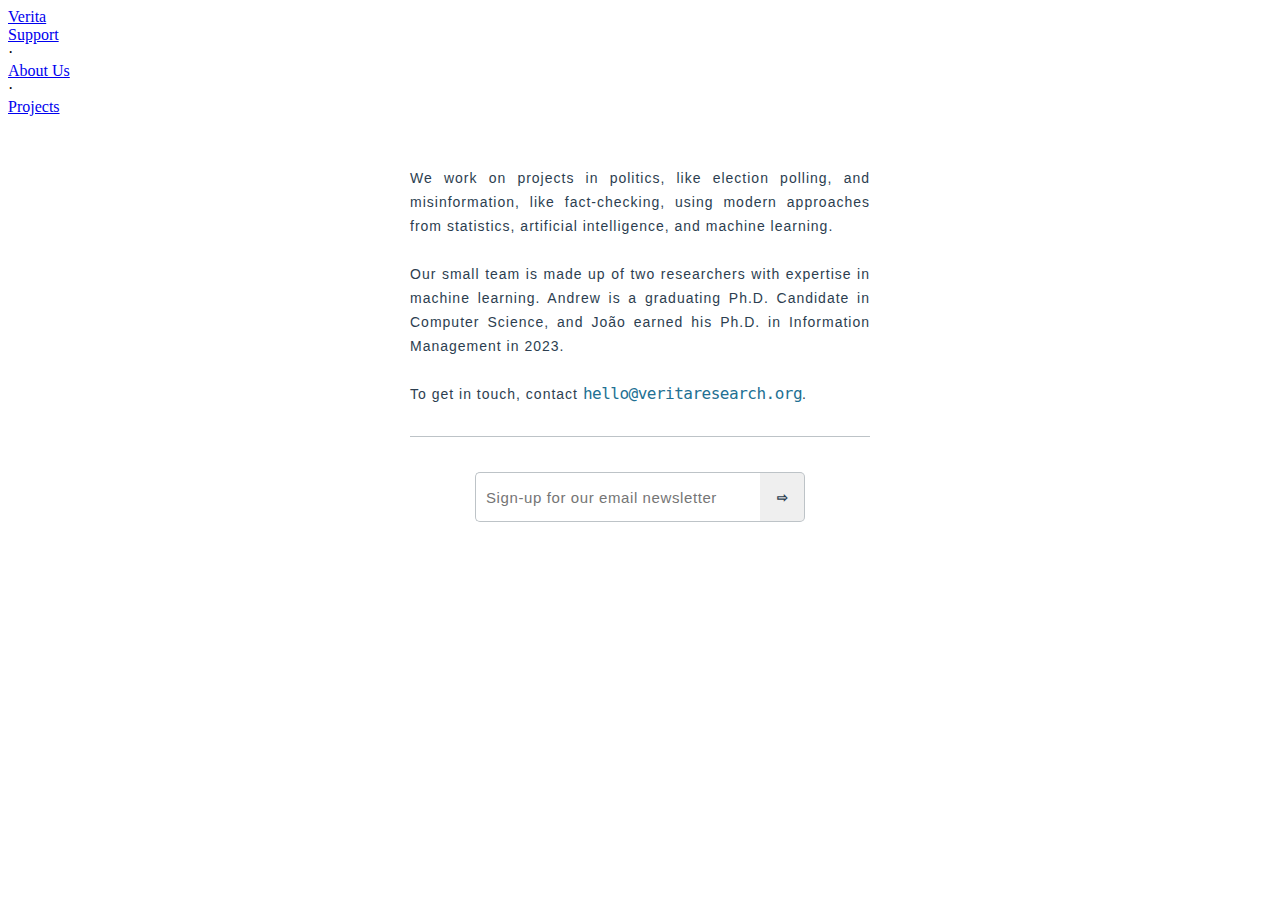
==== about.html @ 66e66aaf "Fix broken link and update style" ====
<!DOCTYPE html>
<html>
<head>
<style>

@media (max-width: 800px) { 

}

@media (min-width: 1001px) { 

}

</style>

<script src="https://code.jquery.com/jquery-1.9.1.min.js"></script>

<link rel="stylesheet" media="screen and (min-device-width: 801px)" href="css/about.css" />
<link rel="stylesheet" media="screen and (min-device-width: 801px)" href="css/navbar.css" />
<link rel="stylesheet" media="screen and (max-device-width: 801px)" href="css/form.css" />

<link rel="stylesheet" media="screen and (max-device-width: 800px)" href="css/about.css" />
<link rel="stylesheet" media="screen and (max-device-width: 801px)" href="css/navbar.css" />
<link rel="stylesheet" media="screen and (max-device-width: 801px)" href="css/form.css" />

</head>

<body>

<div class="navbar">
    <div class="navbar-container">
        <div class="navbar-title">
            <a href="index.html">Verita</a>
        </div>

        <div class="navbar-link"><a href="support.html">Support</a></div><div class="navbar-link-cdot">&#183;</div>
        <div class="navbar-link"><a href="about.html">About Us</a></div><div class="navbar-link-cdot">&#183;</div>
        <div class="navbar-link"><a href="projects.html">Projects</a></div>
        
    </div>
</div>

<div class="container">

    <div class="main">
        
        We work on projects in politics, like election polling, and misinformation, like fact-checking, using modern approaches from statistics, artificial intelligence, and machine learning.

        <br>
        <br>

        Our small team is made up of two researchers with expertise in machine learning. Andrew is a graduating Ph.D. Candidate in Computer Science, and João earned his Ph.D. in Information Management in 2023.

        <br>
        <br>

        To get in touch, contact <div class="email"><a href="mailto:hello@veritaresearch.org">hello@veritaresearch.org</a></div>.

        <div class="spacer"></div>
        
        <!--We are named after the famous Portuguese writer <i>Fernando Pessoa</i>, who wrote some of the most significant literature of the 20th century under seventy-five different psuedonyms. Pessoa's many voices, along with the prevelance of political themes in his writing, inspire us to keep a broad scope of work and pursue our many research interests.-->

        <form id="newsletter-form" action="https://docs.google.com/forms/d/e/1FAIpQLSex5nwjQ00fsV1f4hiZDLJf69KR-QzbdZePbIGD4eI5WZ5Icw/formResponse
        ">
            <input type="text" class="form-input-text" placeholder="Sign-up for our email newsletter" name="entry.1790614134"></input>
            <button type="submit"><b>&#8680;</b></button>
        </form>
        

    </div>

</div>

</body>
</html>
---- css/about.css ----
body {
    background-color: #fff;
}

.container {
    width: 100%;
}

.main {
    padding-top:50px;

    width: 460px;
    margin: auto;
    text-align: left;

    text-align: justify;
    
    font-family: Arial, sans-serif;
    font-weight: 400;
    letter-spacing: 1px;
    line-height: 24px;
    font-size: 14px;

    color: #2c3e50;

    /*border: 1px solid red;*/
}

.email {
    display: inline-block;

    font-size: 16px;
    font-family: Andale Mono,AndaleMono,monospace; 
    letter-spacing: -0.5px;
    
    color: #227093;
}
    .email a {
        text-decoration: none;
        color: inherit;
    }
    .email a:hover{
        color: #0a3d62;
    }

.spacer {
    padding-top: 30px;
    margin: auto;
    margin-bottom: 30px;

    width: 100%;

    border-bottom: 1px solid #bdc3c7;
}

/*  FORM */
#newsletter-form {
    padding: 5px;
    
    display: flex;
    flex-direction: row;

    width: 330px;
    height: 50px;

    margin: auto;
}

#newsletter-form input,
#newsletter-form button {
  border-radius: 5px;

  font-family: Arial, sans-serif;
  font-weight: 400;

  border: 1px solid #bdc3c7;

  padding: 10px;
}
    #newsletter-form input:focus,
    #newsletter-form button:focus {
        outline-color: transparent;
        outline-style: none;
    }

#newsletter-form input {
    flex-grow: 1;
    border-right-width: 0;
    border-top-right-radius: 0;
    border-bottom-right-radius: 0;

    font-family: Arial, sans-serif;
    letter-spacing: 0.6px;
    font-weight: 400;
    font-size: 15px;
    color: #2c3e50;
}

#newsletter-form button {
    width: 45px;
    color: #2c3e50;
    /*color: white;*/
    border-left-width: 0;
    border-top-left-radius: 0;
    border-bottom-left-radius: 0;
}
    #newsletter-form button:hover {
        cursor: pointer;
    }

/*
#newsletter-form input::placeholder {
    font-family: Arial, sans-serif;
    font-weight: 400;

    font-size: 15px;
}
*/
---- css/about.css ----
body {
    background-color: #fff;
}

.container {
    width: 100%;
}

.main {
    padding-top:50px;

    width: 460px;
    margin: auto;
    text-align: left;

    text-align: justify;
    
    font-family: Arial, sans-serif;
    font-weight: 400;
    letter-spacing: 1px;
    line-height: 24px;
    font-size: 14px;

    color: #2c3e50;

    /*border: 1px solid red;*/
}

.email {
    display: inline-block;

    font-size: 16px;
    font-family: Andale Mono,AndaleMono,monospace; 
    letter-spacing: -0.5px;
    
    color: #227093;
}
    .email a {
        text-decoration: none;
        color: inherit;
    }
    .email a:hover{
        color: #0a3d62;
    }

.spacer {
    padding-top: 30px;
    margin: auto;
    margin-bottom: 30px;

    width: 100%;

    border-bottom: 1px solid #bdc3c7;
}

/*  FORM */
#newsletter-form {
    padding: 5px;
    
    display: flex;
    flex-direction: row;

    width: 330px;
    height: 50px;

    margin: auto;
}

#newsletter-form input,
#newsletter-form button {
  border-radius: 5px;

  font-family: Arial, sans-serif;
  font-weight: 400;

  border: 1px solid #bdc3c7;

  padding: 10px;
}
    #newsletter-form input:focus,
    #newsletter-form button:focus {
        outline-color: transparent;
        outline-style: none;
    }

#newsletter-form input {
    flex-grow: 1;
    border-right-width: 0;
    border-top-right-radius: 0;
    border-bottom-right-radius: 0;

    font-family: Arial, sans-serif;
    letter-spacing: 0.6px;
    font-weight: 400;
    font-size: 15px;
    color: #2c3e50;
}

#newsletter-form button {
    width: 45px;
    color: #2c3e50;
    /*color: white;*/
    border-left-width: 0;
    border-top-left-radius: 0;
    border-bottom-left-radius: 0;
}
    #newsletter-form button:hover {
        cursor: pointer;
    }

/*
#newsletter-form input::placeholder {
    font-family: Arial, sans-serif;
    font-weight: 400;

    font-size: 15px;
}
*/
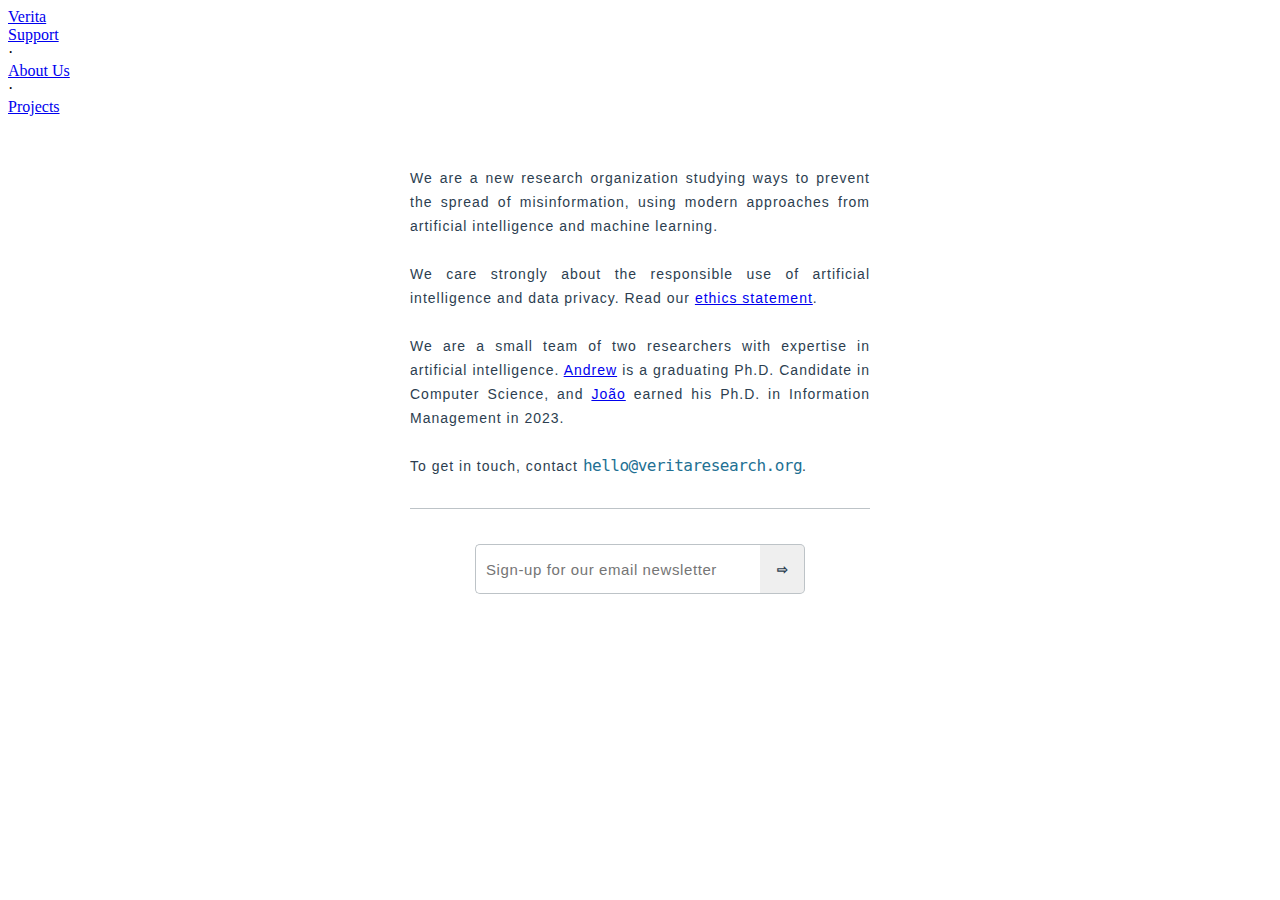
==== commit 2addec94: "Update text" ====
--- a/about.html
+++ b/about.html
@@ -1,6 +1,17 @@
 <!DOCTYPE html>
 <html>
 <head>
+
+<!-- Google tag (gtag.js) -->
+<script async src="https://www.googletagmanager.com/gtag/js?id=G-DJ770C05XE"></script>
+<script>
+  window.dataLayer = window.dataLayer || [];
+  function gtag(){dataLayer.push(arguments);}
+  gtag('js', new Date());
+
+  gtag('config', 'G-DJ770C05XE');
+</script>
+
 <style>
 
 @media (max-width: 800px) { 
@@ -15,13 +26,11 @@
 
 <script src="https://code.jquery.com/jquery-1.9.1.min.js"></script>
 
-<link rel="stylesheet" media="screen and (min-device-width: 801px)" href="css/about.css" />
-<link rel="stylesheet" media="screen and (min-device-width: 801px)" href="css/navbar.css" />
-<link rel="stylesheet" media="screen and (max-device-width: 801px)" href="css/form.css" />
+<link rel="stylesheet" media="screen and (min-device-width: 761px)" href="css/about.css" />
+<link rel="stylesheet" media="screen and (min-device-width: 761px)" href="css/navbar.css" />
 
-<link rel="stylesheet" media="screen and (max-device-width: 800px)" href="css/about.css" />
-<link rel="stylesheet" media="screen and (max-device-width: 801px)" href="css/navbar.css" />
-<link rel="stylesheet" media="screen and (max-device-width: 801px)" href="css/form.css" />
+<link rel="stylesheet" media="screen and (max-device-width: 760px)" href="css/about-m.css" />
+<link rel="stylesheet" media="screen and (max-device-width: 760px)" href="css/navbar-m.css" />
 
 </head>
 
@@ -44,22 +53,28 @@
 
     <div class="main">
         
-        We work on projects in politics, like election polling, and misinformation, like fact-checking, using modern approaches from statistics, artificial intelligence, and machine learning.
+        We are a new research organization studying ways to prevent the spread of misinformation, using modern approaches from artificial intelligence and machine learning.
 
         <br>
+        <div class="spacer-m"></div>
         <br>
 
-        Our small team is made up of two researchers with expertise in machine learning. Andrew is a graduating Ph.D. Candidate in Computer Science, and João earned his Ph.D. in Information Management in 2023.
+        We care strongly about the responsible use of artificial intelligence and data privacy. Read our <a href="https://github.com/VeritaResearch/log-book/blob/main/ethics.md">ethics statement</a>.
 
         <br>
+        <div class="spacer-m"></div>
+        <br>
+
+        We are a small team of two researchers with expertise in artificial intelligence. <a href="https://andrewbell.io/">Andrew</a> is a graduating Ph.D. Candidate in Computer Science, and <a href="https://joaopfonseca.github.io/">João</a> earned his Ph.D. in Information Management in 2023.
+
+        <br>
+        <div class="spacer-m"></div>
         <br>
 
         To get in touch, contact <div class="email"><a href="mailto:hello@veritaresearch.org">hello@veritaresearch.org</a></div>.
 
         <div class="spacer"></div>
         
-        <!--We are named after the famous Portuguese writer <i>Fernando Pessoa</i>, who wrote some of the most significant literature of the 20th century under seventy-five different psuedonyms. Pessoa's many voices, along with the prevelance of political themes in his writing, inspire us to keep a broad scope of work and pursue our many research interests.-->
-
         <form id="newsletter-form" action="https://docs.google.com/forms/d/e/1FAIpQLSex5nwjQ00fsV1f4hiZDLJf69KR-QzbdZePbIGD4eI5WZ5Icw/formResponse
         ">
             <input type="text" class="form-input-text" placeholder="Sign-up for our email newsletter" name="entry.1790614134"></input>
--- a/css/about-m.css
+++ b/css/about-m.css
@@ -0,0 +1,139 @@
+html, body {
+    -webkit-text-size-adjust: 100%;
+}
+
+body {
+    background-color: #fff;
+}
+
+.container {
+    width: 100%;
+}
+
+.main {
+    padding-top: 80px;
+
+    width: 90%;
+    margin: auto;
+    text-align: left;
+
+    /*text-align: justify;*/
+    
+    font-family: Arial, sans-serif;
+    font-weight: 300;
+    letter-spacing: 3px;
+    line-height: 60px;
+    font-size: 40px;
+
+    color: #2c3e50;
+
+    /*border: 1px solid red;*/
+}
+
+.email {
+    margin-top: 5px;
+    font-family: Andale Mono,AndaleMono,monospace; 
+    font-size: 40px;
+    letter-spacing: -0.5px;
+    line-height: 60px;
+    
+    color: #227093;
+
+    display: inline;
+
+}
+    .email a {
+        text-decoration: none;
+        color: inherit;
+        font-size: inherit;
+    }
+    .email a:hover{
+        color: #0a3d62;
+    }
+
+.spacer {
+    margin: auto;
+    margin-top: 45px;
+    margin-bottom: 45px;
+
+    width: 100%;
+
+    border-bottom: 1px solid #bdc3c7;
+}
+    .spacer-m {
+        margin-bottom: 50px;
+    }
+
+/*  FORM */
+#newsletter-form {
+    padding-top: 30px;
+
+    display: flex;
+    flex-direction: row;
+
+    width: 90%;
+    height: 130px;
+
+    margin: auto;
+}
+
+#newsletter-form input,
+#newsletter-form button {
+  border-radius: 10px;
+
+  font-family: Arial, sans-serif;
+  font-weight: 400;
+
+  border: 3px solid #bdc3c7;
+
+  padding: 20px;
+}
+    #newsletter-form input:focus,
+    #newsletter-form button:focus {
+        outline-color: transparent;
+        outline-style: none;
+    }
+
+#newsletter-form input {
+    flex-grow: 1;
+    border-right-width: 0;
+    border-top-right-radius: 0;
+    border-bottom-right-radius: 0;
+
+    font-family: Arial, sans-serif;
+    letter-spacing: 0.6px;
+    font-weight: 400;
+    font-size: 40px;
+    color: #2c3e50;
+}
+
+#newsletter-form button {
+
+    width: 15%;
+
+    color: #2c3e50;
+    /*color: white;*/
+    border-left-width: 0;
+    border-top-left-radius: 0;
+    border-bottom-left-radius: 0;
+
+    background-image: url("img/arrow.png");
+    background-repeat: no-repeat;
+    background-position: 51% 50%;
+
+    /* Hide text */
+    font-size: 0px;
+
+}
+    #newsletter-form button:hover {
+        cursor: pointer;
+    }
+
+/*
+#newsletter-form input::placeholder {
+    font-family: Arial, sans-serif;
+    font-weight: 400;
+
+    font-size: 15px;
+}
+*/--- a/css/navbar-m.css
+++ b/css/navbar-m.css
@@ -0,0 +1,75 @@
+.navbar {
+    width: 100%;
+    height: 150px;
+    
+
+    border-bottom: 1px solid #bdc3c7; 
+}
+    .navbar-container {
+        width: 95%;
+        height: inherit;
+        margin: auto;
+
+        /*border: 1px solid red;*/
+    }
+
+    .navbar-title {
+        padding-top: 45px;
+        height: 105px;
+
+                
+        font-family: Andale Mono,AndaleMono,monospace; 
+        text-transform: uppercase;
+        letter-spacing: 3px;
+        font-kerning: none;
+        font-weight: 500;
+
+        font-size: 60px;
+        
+        color: #2c3e50;
+
+        float: left;
+
+        /*border: 1px solid red;*/
+
+    }
+        .navbar-title a {
+            color: inherit;
+            text-decoration: none;
+        }
+
+    .navbar-link {
+        padding-top: 62px;
+        height: 88px;
+
+        font-family: Arial, sans-serif;
+        text-transform: uppercase;
+        letter-spacing: 3px;
+        font-size: 33px;
+        font-weight: 400;
+        text-align: center;
+        color: #227093;
+
+        float: right;
+
+        /*border: 1px solid red;*/
+    }
+        .navbar-link a {
+            color: inherit;
+            text-decoration: none;
+        }
+        .navbar-link a:hover{
+            color: #0a3d62;
+        }
+        .navbar-link-cdot {
+            padding-top: 52px;
+            height: 98px;
+            padding-left: 7px;
+            padding-right: 7px;
+
+            color: #2c3e50;
+            float: right;
+            font-size: 50px;
+
+            /*border: 1px solid red;*/
+        }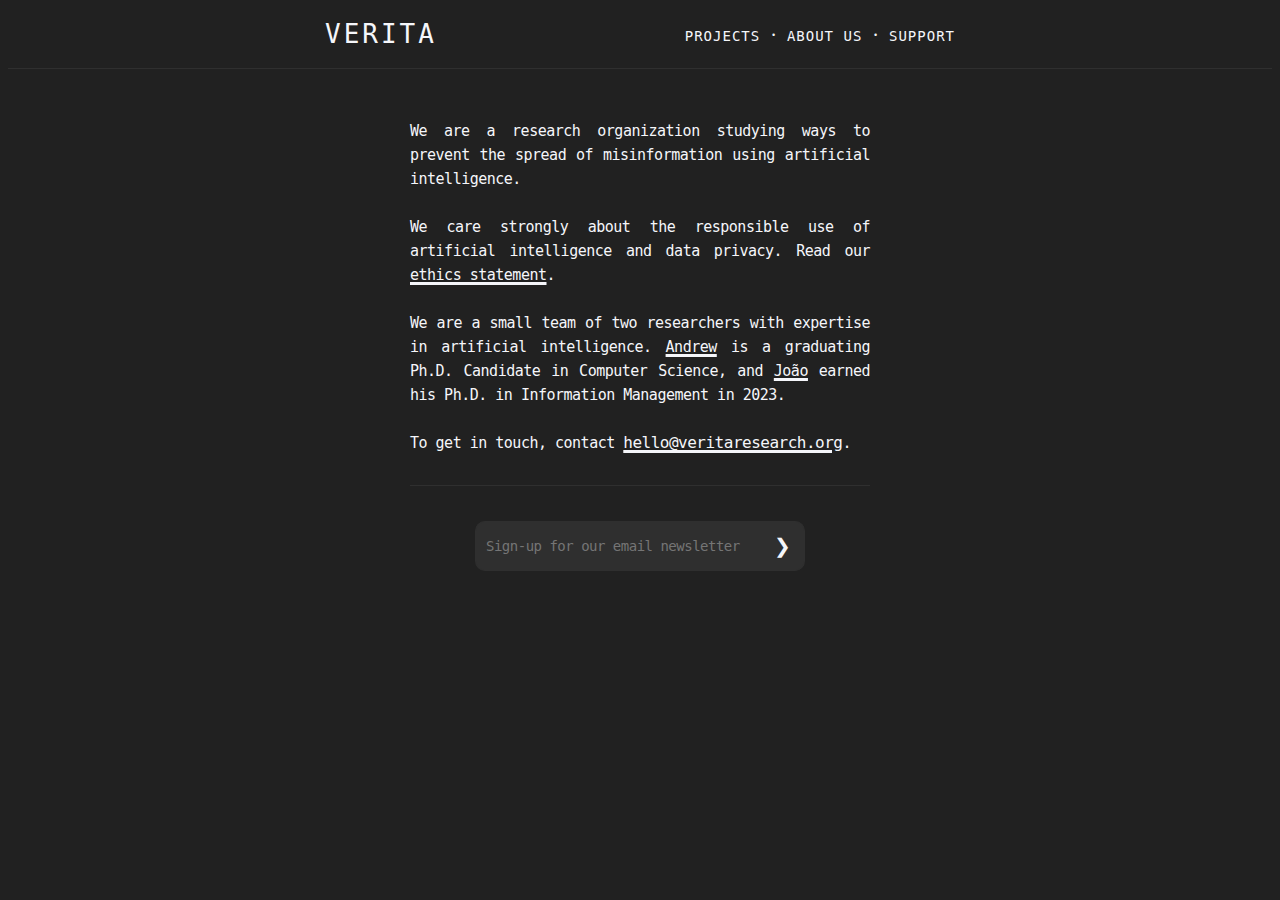
==== commit bb6b33a8: "Update to dark mode" ====
--- a/about.html
+++ b/about.html
@@ -53,19 +53,19 @@
 
     <div class="main">
         
-        We are a new research organization studying ways to prevent the spread of misinformation, using modern approaches from artificial intelligence and machine learning.
+        We are a research organization studying ways to prevent the spread of misinformation using artificial intelligence.
 
         <br>
         <div class="spacer-m"></div>
         <br>
 
-        We care strongly about the responsible use of artificial intelligence and data privacy. Read our <a href="https://github.com/VeritaResearch/log-book/blob/main/ethics.md">ethics statement</a>.
+        We care strongly about the responsible use of artificial intelligence and data privacy. Read our <a href="https://github.com/VeritaResearch/log-book/blob/main/ethics.md" target="_blank">ethics statement</a>.
 
         <br>
         <div class="spacer-m"></div>
         <br>
 
-        We are a small team of two researchers with expertise in artificial intelligence. <a href="https://andrewbell.io/">Andrew</a> is a graduating Ph.D. Candidate in Computer Science, and <a href="https://joaopfonseca.github.io/">João</a> earned his Ph.D. in Information Management in 2023.
+        We are a small team of two researchers with expertise in artificial intelligence. <a href="https://andrewbell.io/" target="_blank">Andrew</a> is a graduating Ph.D. Candidate in Computer Science, and <a href="https://joaopfonseca.github.io/" target="_blank">João</a> earned his Ph.D. in Information Management in 2023.
 
         <br>
         <div class="spacer-m"></div>
@@ -78,7 +78,7 @@
         <form id="newsletter-form" action="https://docs.google.com/forms/d/e/1FAIpQLSex5nwjQ00fsV1f4hiZDLJf69KR-QzbdZePbIGD4eI5WZ5Icw/formResponse
         ">
             <input type="text" class="form-input-text" placeholder="Sign-up for our email newsletter" name="entry.1790614134"></input>
-            <button type="submit"><b>&#8680;</b></button>
+            <button type="submit">&#10095;</button>
         </form>
         
 
--- a/css/about.css
+++ b/css/about.css
@@ -1,5 +1,5 @@
 body {
-    background-color: #fff;
+    background-color: #212121;
 }
 
 .container {
@@ -15,16 +15,20 @@
 
     text-align: justify;
     
-    font-family: Arial, sans-serif;
+    font-family: Andale Mono,AndaleMono,monospace; 
     font-weight: 400;
-    letter-spacing: 1px;
+    letter-spacing: -0.5px;
     line-height: 24px;
-    font-size: 14px;
+    font-size: 15px;
 
-    color: #2c3e50;
+    color: #f5f6fa;
 
     /*border: 1px solid red;*/
 }
+    .main a {
+        color: #f5f6fa;
+        text-decoration: underline 3px;
+    }
 
 .email {
     display: inline-block;
@@ -33,14 +37,14 @@
     font-family: Andale Mono,AndaleMono,monospace; 
     letter-spacing: -0.5px;
     
-    color: #227093;
+    color: #f5f6fa;
 }
     .email a {
-        text-decoration: none;
-        color: inherit;
+        text-decoration: underline 3px;
+        color: #f5f6fa;
     }
     .email a:hover{
-        color: #0a3d62;
+        /*color: #0a3d62;*/
     }
 
 .spacer {
@@ -50,7 +54,7 @@
 
     width: 100%;
 
-    border-bottom: 1px solid #bdc3c7;
+    border-bottom: 1px solid #2F2F2F;
 }
 
 /*  FORM */
@@ -68,12 +72,13 @@
 
 #newsletter-form input,
 #newsletter-form button {
-  border-radius: 5px;
+  border-radius: 10px;
 
   font-family: Arial, sans-serif;
   font-weight: 400;
 
-  border: 1px solid #bdc3c7;
+  background-color: #2F2F2F;
+  border: 1px solid #2F2F2F;
 
   padding: 10px;
 }
@@ -89,17 +94,20 @@
     border-top-right-radius: 0;
     border-bottom-right-radius: 0;
 
-    font-family: Arial, sans-serif;
-    letter-spacing: 0.6px;
+    font-family: Andale Mono,AndaleMono,monospace; 
+    letter-spacing: -0.5px;
     font-weight: 400;
-    font-size: 15px;
-    color: #2c3e50;
+    font-size: 14px;
+    color: #f5f6fa;
 }
 
 #newsletter-form button {
     width: 45px;
-    color: #2c3e50;
+    color: #f5f6fa;
+    font-size: 20px;
     /*color: white;*/
+    background-color: #2F2F2F !important;
+
     border-left-width: 0;
     border-top-left-radius: 0;
     border-bottom-left-radius: 0;
--- a/css/navbar.css
+++ b/css/navbar.css
@@ -0,0 +1,66 @@
+.navbar {
+    width: 100%;
+    height: 60px;
+
+    border-bottom: 1px solid #2F2F2F;
+}
+    .navbar-container {
+        width: 650px;
+        height: 100%;
+
+        margin:auto;
+    }
+    .navbar-title {
+        padding: 10px;
+        padding-top: 11px;
+                
+        font-family: Andale Mono,AndaleMono,monospace; 
+        text-transform: uppercase;
+        letter-spacing: 3px;
+        font-kerning: none;
+        font-weight: 500;
+
+        font-size: 26px;
+        
+        color: #f5f6fa;
+
+        float: left;
+    }
+        .navbar-title a {
+            color: inherit;
+            text-decoration: none;
+        }
+
+    .navbar-link {
+        padding: 20px;
+        padding-left: 10px;
+        padding-right: 10px;
+
+        font-family: Andale Mono,AndaleMono,monospace; 
+        text-transform: uppercase;
+        letter-spacing: 1px;
+        font-size: 14px;
+        font-weight: 500;
+        text-align: center;
+        color: #f5f6fa;
+
+        float: right;
+
+        /*border: 1px solid red;*/
+    }
+        .navbar-link a {
+            color: inherit;
+            text-decoration: none;
+        }
+        .navbar-link a:hover{
+            text-decoration: underline 3px;
+        }
+        .navbar-link-cdot {
+            color: #f5f6fa;
+            float: right;
+            font-size: 20px;
+            padding-top: 16px;
+            padding-bottom: 17px;
+
+            /*border: 1px solid red;*/
+        }--- a/css/about-m.css
+++ b/css/about-m.css
@@ -3,7 +3,7 @@
 }
 
 body {
-    background-color: #fff;
+    background-color: #212121;
 }
 
 .container {
@@ -19,16 +19,20 @@
 
     /*text-align: justify;*/
     
-    font-family: Arial, sans-serif;
-    font-weight: 300;
-    letter-spacing: 3px;
+    font-family: Andale Mono,AndaleMono,monospace; 
+    font-weight: 500;
+    letter-spacing: -0.5px;
     line-height: 60px;
     font-size: 40px;
 
-    color: #2c3e50;
+    color: #f5f6fa;
 
     /*border: 1px solid red;*/
 }
+    .main a {
+        color: #f5f6fa;
+        text-decoration: underline 3px;
+    }
 
 .email {
     margin-top: 5px;
@@ -37,18 +41,18 @@
     letter-spacing: -0.5px;
     line-height: 60px;
     
-    color: #227093;
+    color: #f5f6fa;
 
     display: inline;
 
 }
     .email a {
-        text-decoration: none;
+        text-decoration: underline 3px;
         color: inherit;
         font-size: inherit;
     }
     .email a:hover{
-        color: #0a3d62;
+        /* */
     }
 
 .spacer {
@@ -58,7 +62,7 @@
 
     width: 100%;
 
-    border-bottom: 1px solid #bdc3c7;
+    border-bottom: 1px solid #2F2F2F;
 }
     .spacer-m {
         margin-bottom: 50px;
@@ -81,10 +85,11 @@
 #newsletter-form button {
   border-radius: 10px;
 
-  font-family: Arial, sans-serif;
-  font-weight: 400;
+  font-family: Andale Mono,AndaleMono,monospace; 
+  font-weight: 500;
 
-  border: 3px solid #bdc3c7;
+  background-color: #2F2F2F;
+  border: 1px solid #2F2F2F;
 
   padding: 20px;
 }
@@ -100,29 +105,29 @@
     border-top-right-radius: 0;
     border-bottom-right-radius: 0;
 
-    font-family: Arial, sans-serif;
-    letter-spacing: 0.6px;
+    font-family: Andale Mono,AndaleMono,monospace; 
+    letter-spacing: -0.5px;
     font-weight: 400;
     font-size: 40px;
-    color: #2c3e50;
+    color: #f5f6fa;
 }
 
 #newsletter-form button {
 
     width: 15%;
 
-    color: #2c3e50;
+    color: #f5f6fa;
     /*color: white;*/
     border-left-width: 0;
     border-top-left-radius: 0;
     border-bottom-left-radius: 0;
 
-    background-image: url("img/arrow.png");
+    /*background-image: url("img/arrow.png");*/
     background-repeat: no-repeat;
     background-position: 51% 50%;
 
     /* Hide text */
-    font-size: 0px;
+    font-size: 50px;
 
 }
     #newsletter-form button:hover {
--- a/css/navbar-m.css
+++ b/css/navbar-m.css
@@ -2,8 +2,7 @@
     width: 100%;
     height: 150px;
     
-
-    border-bottom: 1px solid #bdc3c7; 
+    border-bottom: 1px solid #2F2F2F;
 }
     .navbar-container {
         width: 95%;
@@ -26,7 +25,7 @@
 
         font-size: 60px;
         
-        color: #2c3e50;
+        color: #f5f6fa;
 
         float: left;
 
@@ -42,13 +41,13 @@
         padding-top: 62px;
         height: 88px;
 
-        font-family: Arial, sans-serif;
+        font-family: Andale Mono,AndaleMono,monospace; 
         text-transform: uppercase;
         letter-spacing: 3px;
-        font-size: 33px;
-        font-weight: 400;
+        font-size: 32px;
+        font-weight: 500;
         text-align: center;
-        color: #227093;
+        color: #f5f6fa;
 
         float: right;
 
@@ -59,7 +58,7 @@
             text-decoration: none;
         }
         .navbar-link a:hover{
-            color: #0a3d62;
+            text-decoration: underline 3px;
         }
         .navbar-link-cdot {
             padding-top: 52px;
@@ -67,7 +66,7 @@
             padding-left: 7px;
             padding-right: 7px;
 
-            color: #2c3e50;
+            color: #f5f6fa;
             float: right;
             font-size: 50px;
 
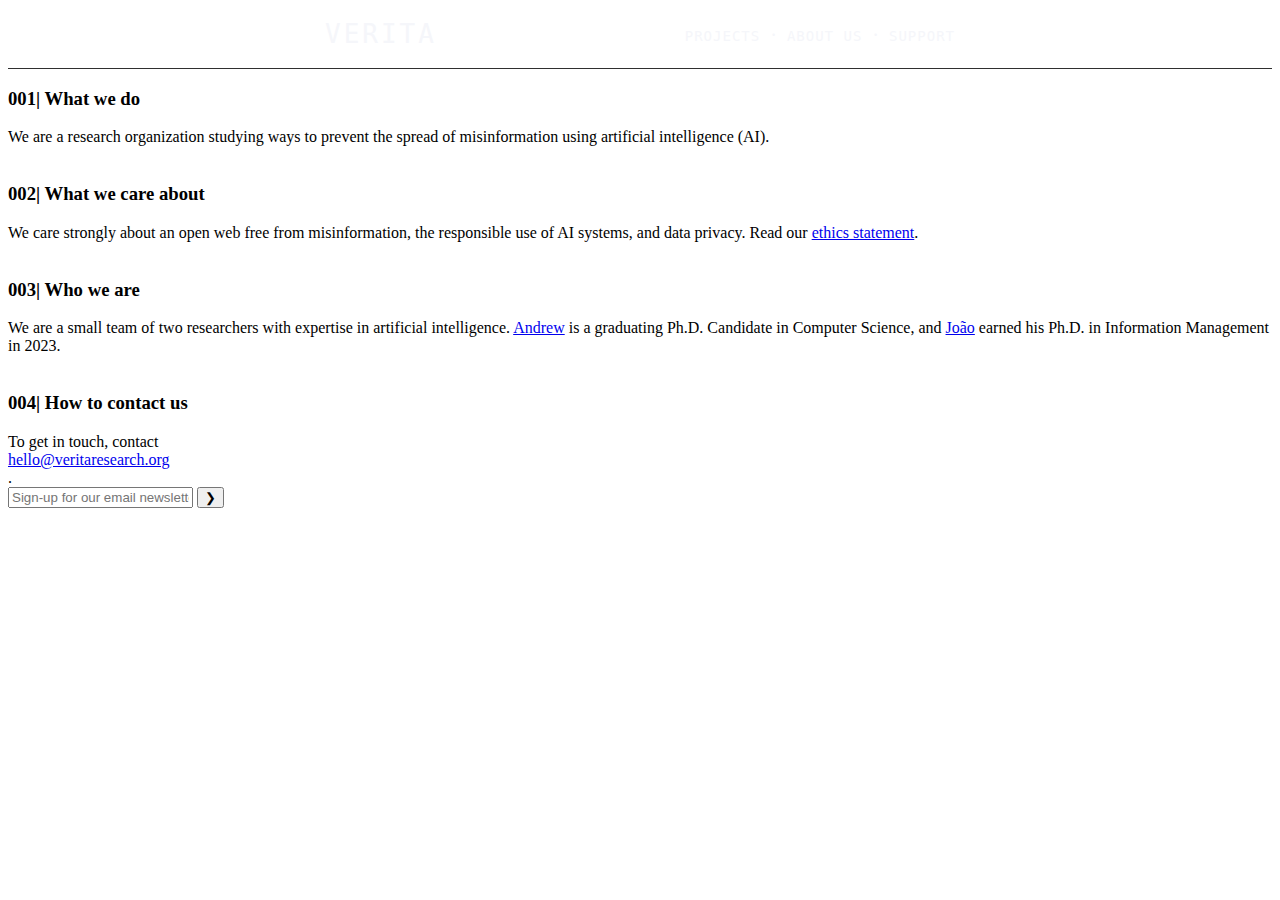
==== commit d0701e73: "Update to dark mode" ====
--- a/about.html
+++ b/about.html
@@ -26,11 +26,13 @@
 
 <script src="https://code.jquery.com/jquery-1.9.1.min.js"></script>
 
-<link rel="stylesheet" media="screen and (min-device-width: 761px)" href="css/about.css" />
+<link rel="stylesheet" media="screen and (min-device-width: 761px)" href="css/page.css" />
 <link rel="stylesheet" media="screen and (min-device-width: 761px)" href="css/navbar.css" />
+<link rel="stylesheet" media="screen and (min-device-width: 761px)" href="css/newsletter-form.css" />
 
-<link rel="stylesheet" media="screen and (max-device-width: 760px)" href="css/about-m.css" />
+<link rel="stylesheet" media="screen and (max-device-width: 760px)" href="css/page-m.css" />
 <link rel="stylesheet" media="screen and (max-device-width: 760px)" href="css/navbar-m.css" />
+<link rel="stylesheet" media="screen and (max-device-width: 760px)" href="css/newsletter-form-m.css" />
 
 </head>
 
@@ -53,24 +55,28 @@
 
     <div class="main">
         
-        We are a research organization studying ways to prevent the spread of misinformation using artificial intelligence.
+        <h3>001| What we do</h3>
+        We are a research organization studying ways to prevent the spread of misinformation using artificial intelligence (AI).
 
         <br>
         <div class="spacer-m"></div>
         <br>
 
-        We care strongly about the responsible use of artificial intelligence and data privacy. Read our <a href="https://github.com/VeritaResearch/log-book/blob/main/ethics.md" target="_blank">ethics statement</a>.
+        <h3>002| What we care about</h3>
+        We care strongly about an open web free from misinformation, the responsible use of AI systems, and data privacy. Read our <a href="https://github.com/VeritaResearch/log-book/blob/main/ethics.md" target="_blank">ethics statement</a>.
 
         <br>
         <div class="spacer-m"></div>
         <br>
 
+        <h3>003| Who we are</h3>
         We are a small team of two researchers with expertise in artificial intelligence. <a href="https://andrewbell.io/" target="_blank">Andrew</a> is a graduating Ph.D. Candidate in Computer Science, and <a href="https://joaopfonseca.github.io/" target="_blank">João</a> earned his Ph.D. in Information Management in 2023.
 
         <br>
         <div class="spacer-m"></div>
         <br>
 
+        <h3>004| How to contact us</h3>
         To get in touch, contact <div class="email"><a href="mailto:hello@veritaresearch.org">hello@veritaresearch.org</a></div>.
 
         <div class="spacer"></div>
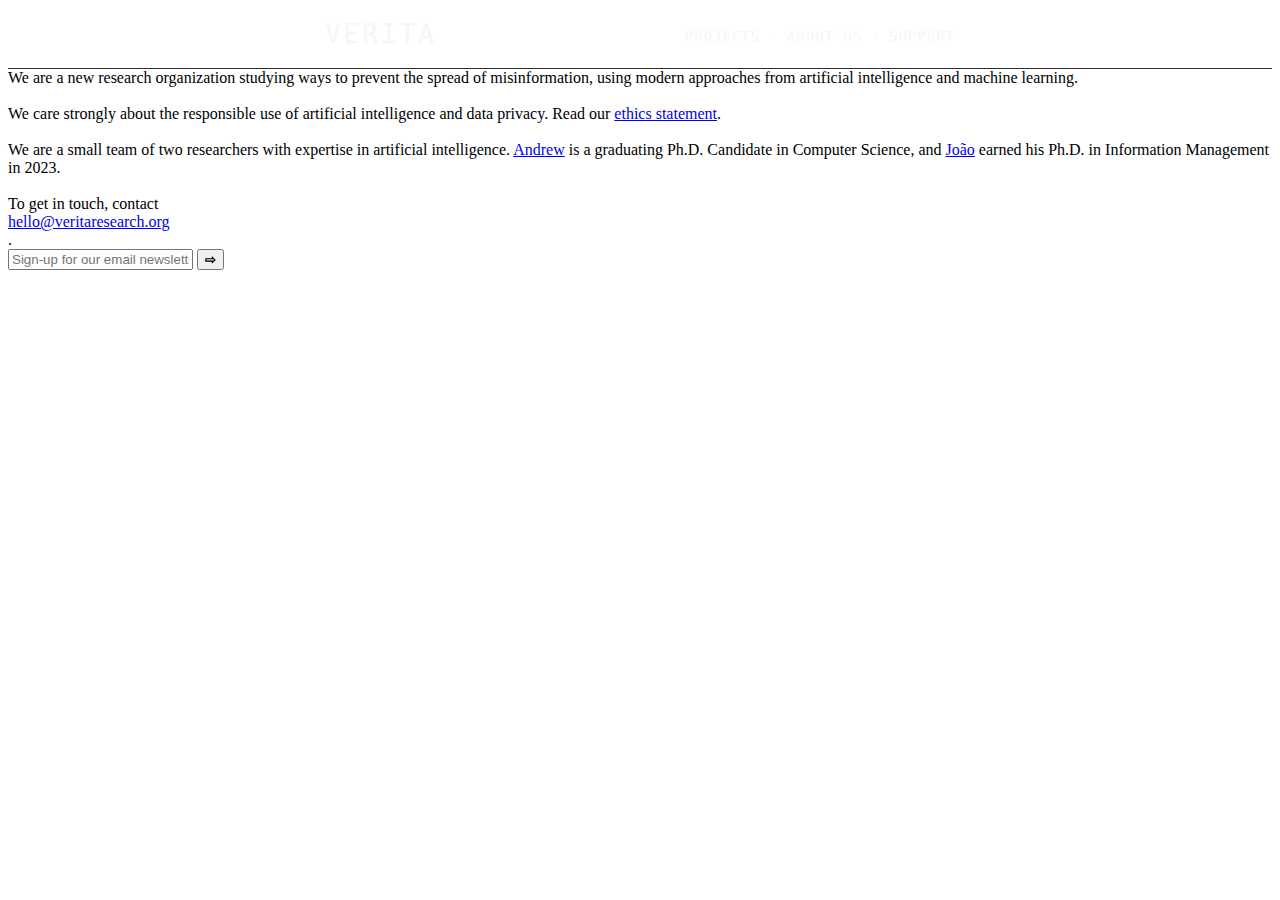
==== commit 70f334e3: "Update about.html" ====
--- a/about.html
+++ b/about.html
@@ -26,13 +26,11 @@
 
 <script src="https://code.jquery.com/jquery-1.9.1.min.js"></script>
 
-<link rel="stylesheet" media="screen and (min-device-width: 761px)" href="css/page.css" />
+<link rel="stylesheet" media="screen and (min-device-width: 761px)" href="css/about.css" />
 <link rel="stylesheet" media="screen and (min-device-width: 761px)" href="css/navbar.css" />
-<link rel="stylesheet" media="screen and (min-device-width: 761px)" href="css/newsletter-form.css" />
 
-<link rel="stylesheet" media="screen and (max-device-width: 760px)" href="css/page-m.css" />
+<link rel="stylesheet" media="screen and (max-device-width: 760px)" href="css/about-m.css" />
 <link rel="stylesheet" media="screen and (max-device-width: 760px)" href="css/navbar-m.css" />
-<link rel="stylesheet" media="screen and (max-device-width: 760px)" href="css/newsletter-form-m.css" />
 
 </head>
 
@@ -55,28 +53,24 @@
 
     <div class="main">
         
-        <h3>001| What we do</h3>
-        We are a research organization studying ways to prevent the spread of misinformation using artificial intelligence (AI).
+        We are a new research organization studying ways to prevent the spread of misinformation, using modern approaches from artificial intelligence and machine learning.
 
         <br>
         <div class="spacer-m"></div>
         <br>
 
-        <h3>002| What we care about</h3>
-        We care strongly about an open web free from misinformation, the responsible use of AI systems, and data privacy. Read our <a href="https://github.com/VeritaResearch/log-book/blob/main/ethics.md" target="_blank">ethics statement</a>.
+        We care strongly about the responsible use of artificial intelligence and data privacy. Read our <a href="https://github.com/VeritaResearch/public/blob/main/ethics.md">ethics statement</a>.
 
         <br>
         <div class="spacer-m"></div>
         <br>
 
-        <h3>003| Who we are</h3>
-        We are a small team of two researchers with expertise in artificial intelligence. <a href="https://andrewbell.io/" target="_blank">Andrew</a> is a graduating Ph.D. Candidate in Computer Science, and <a href="https://joaopfonseca.github.io/" target="_blank">João</a> earned his Ph.D. in Information Management in 2023.
+        We are a small team of two researchers with expertise in artificial intelligence. <a href="https://andrewbell.io/">Andrew</a> is a graduating Ph.D. Candidate in Computer Science, and <a href="https://joaopfonseca.github.io/">João</a> earned his Ph.D. in Information Management in 2023.
 
         <br>
         <div class="spacer-m"></div>
         <br>
 
-        <h3>004| How to contact us</h3>
         To get in touch, contact <div class="email"><a href="mailto:hello@veritaresearch.org">hello@veritaresearch.org</a></div>.
 
         <div class="spacer"></div>
@@ -84,7 +78,7 @@
         <form id="newsletter-form" action="https://docs.google.com/forms/d/e/1FAIpQLSex5nwjQ00fsV1f4hiZDLJf69KR-QzbdZePbIGD4eI5WZ5Icw/formResponse
         ">
             <input type="text" class="form-input-text" placeholder="Sign-up for our email newsletter" name="entry.1790614134"></input>
-            <button type="submit">&#10095;</button>
+            <button type="submit"><b>&#8680;</b></button>
         </form>
         
 
--- a/css/navbar-m.css
+++ b/css/navbar-m.css
@@ -58,7 +58,7 @@
             text-decoration: none;
         }
         .navbar-link a:hover{
-            text-decoration: underline 3px;
+            text-decoration: underline 9px;
         }
         .navbar-link-cdot {
             padding-top: 52px;
